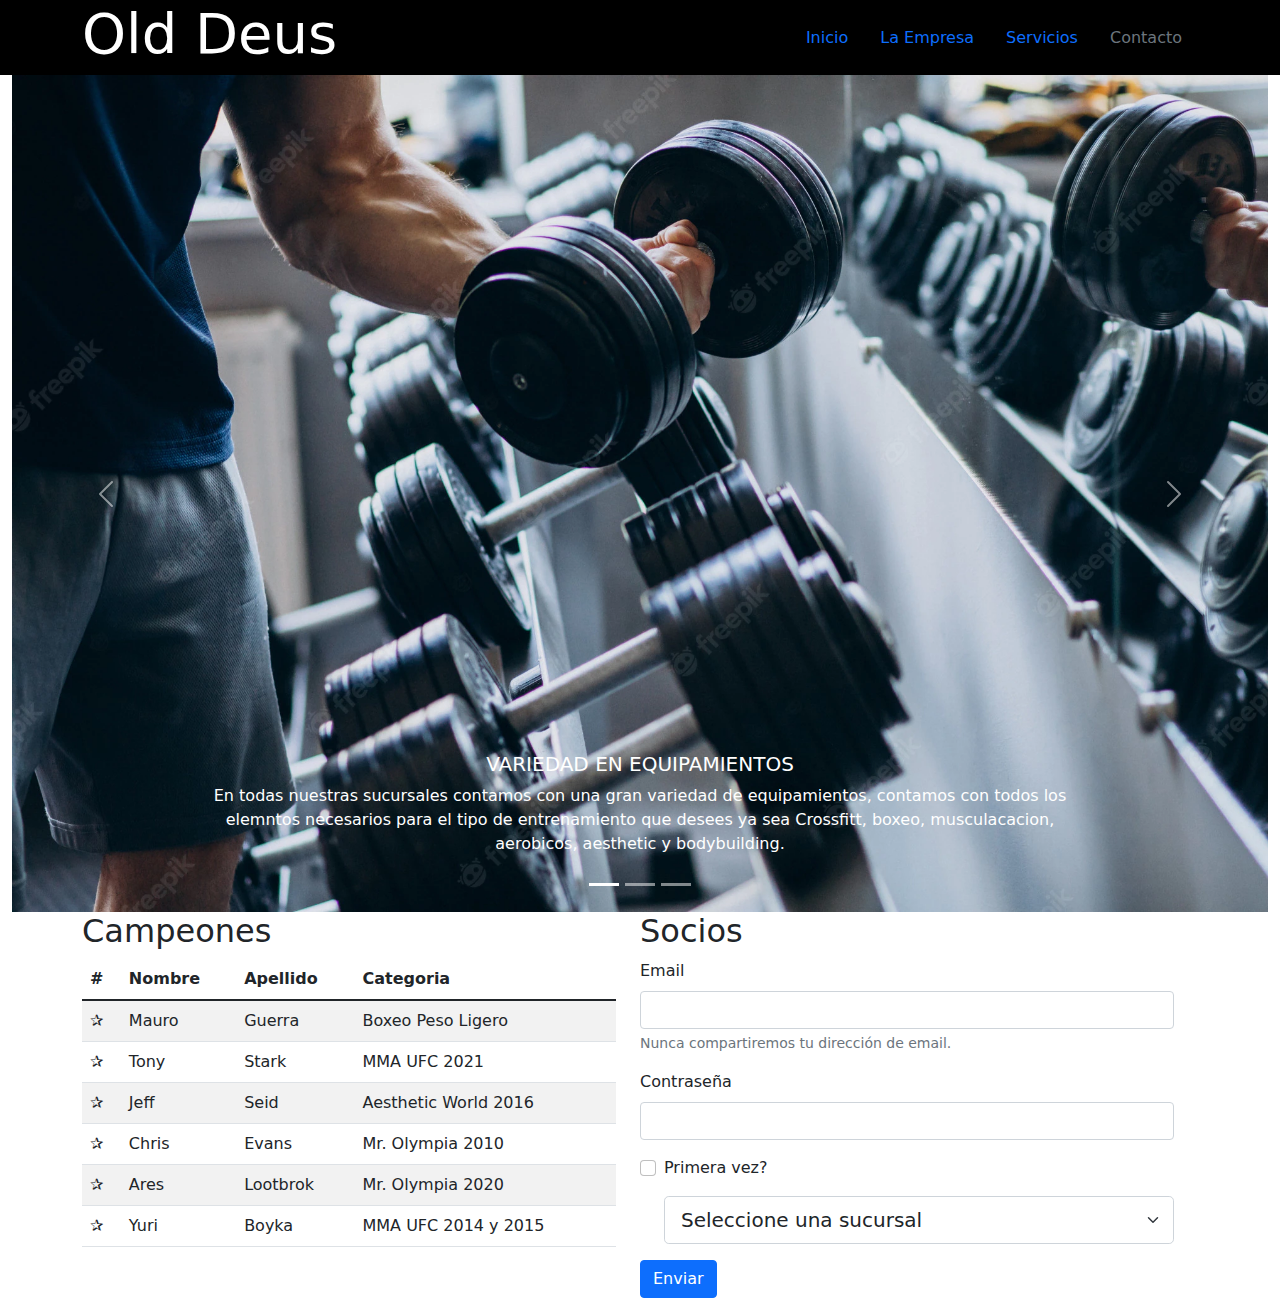
==== index.html @ 40e07544 "first commit" ====
<!doctype html>
<html lang="en">
  <head>

    <meta charset="utf-8">
    <meta name="viewport" content="width=device-width, initial-scale=1">


    <link href="css/bootstrap.min.css" rel="stylesheet">
    <link rel="stylesheet" href="css/style.css">

    <title>OLD DEUS GYM</title>
  </head>
  <body>
    <div class="container-fluid bg-black">
        <div class="container text-white">
            <div class="row">
                <div class="col-md-6">
                    <h1 class="display-4">Old Deus</h1>
                </div>
                <div class="col-md-6 d-flex align-items-center justify-content-end">
                    <ul class="nav">
                        <li class="nav-item">
                          <a class="nav-link active" aria-current="page" href="/html/index.html">Inicio</a>
                        </li>
                        <li class="nav-item">
                          <a class="nav-link" href="/html/indexfirst.html" target="_blank">La Empresa</a>
                        </li>
                        <li class="nav-item">
                          <a class="nav-link" href="#">Servicios</a>
                        </li>
                        <li class="nav-item">
                          <a class="nav-link disabled">Contacto</a>
                        </li>
                      </ul>
                </div>
            </div>
        </div> 
    </div>
    <div class="container-fluid m-0">
        <div class="row">
            <div class="col-md-12">
                <div id="carouselExampleCaptions" class="carousel slide" data-bs-ride="carousel">
                      <div class="carousel-indicators">
                        <button type="button" data-bs-target="#carouselExampleCaptions" data-bs-slide-to="0" class="active" aria-current="true" aria-label="Slide 1"></button>
                        <button type="button" data-bs-target="#carouselExampleCaptions" data-bs-slide-to="1" aria-label="Slide 2"></button>
                        <button type="button" data-bs-target="#carouselExampleCaptions" data-bs-slide-to="2" aria-label="Slide 3"></button>
                      </div>
                      <div class="carousel-inner">
                      <div class="carousel-item active">
                        <img src="/imagesBT/2.webp" class="d-block w-100" alt="...">
                      <div class="carousel-caption d-none d-md-block">
                          <h5>VARIEDAD EN EQUIPAMIENTOS</h5>
                          <p>En todas nuestras sucursales contamos con una gran variedad de equipamientos, contamos con todos los elemntos necesarios para el tipo de entrenamiento que desees ya sea Crossfitt, boxeo, musculacacion, aerobicos, aesthetic y bodybuilding.</p>
                      </div>
                      </div>
                      <div class="carousel-item">
                        <img src="/imagesBT/1.jpg" class="d-block w-100" alt="...">
                        <div class="carousel-caption d-none d-md-block">
                          <h5>AMBIENTACION</h5>
                          <p>Cada sucursal posee sus propias "personalidades" algunas cuentan, con bares dentro del complejo, ambietacion al natural para entrenamientos, naturaleza como plantas y hasta fuentes para los momentos de descanso o hasta de relajacion, centro de ventas, oficinas de nutruicionistas y mas. Te invitamos a que conozcas a cada una de ellas.</p>
                      </div>
                      </div>
                      <div class="carousel-item">
                        <img src="/imagesBT/3.png" class="d-block w-100" alt="...">
                      <div class="carousel-caption d-none d-md-block">
                          <h5>CENTRO DE ENTRENAMIENTO ATLETAS</h5>
                          <p>Contamos con un centro de entramiento especializado y acondicionado para los atletas que piensan en convertirse en profesionales, ya sea de Mr. Olympia, Boxeadores, MMA UFC, Profesores de Artes Marciales y Defensa personal. </p>
                    </div>
                    </div>
                    </div>
                    <button class="carousel-control-prev" type="button" data-bs-target="#carouselExampleCaptions" data-bs-slide="prev">
                      <span class="carousel-control-prev-icon" aria-hidden="true"></span>
                      <span class="visually-hidden">Previous</span>
                    </button>
                    <button class="carousel-control-next" type="button" data-bs-target="#carouselExampleCaptions" data-bs-slide="next">
                      <span class="carousel-control-next-icon" aria-hidden="true"></span>
                      <span class="visually-hidden">Next</span>
                    </button>
                  </div>
            </div>
        </div>
    </div>
    <div class="container">
    <div class="row">
          <div class="row">
            <div class="col-md-6">
                <h2>Campeones</h2>
                <table class="table table-striped table-hover">
                    <thead>
                      <tr>
                        <th scope="col">#</th>
                        <th scope="col">Nombre</th>
                        <th scope="col">Apellido</th>
                        <th scope="col">Categoria</th>
                      </tr>
                    </thead>
                    <tbody>
                      <tr>
                        <th scope="row">✰</th>
                        <td>Mauro</td>
                        <td>Guerra</td>
                        <td>Boxeo Peso Ligero</td>
                      </tr>
                      <tr>
                        <th scope="row">✰</th>
                        <td>Tony</td>
                        <td>Stark</td>
                        <td>MMA UFC 2021</td>
                      </tr>
                      <tr>
                        <th scope="row">✰</th>
                        <td>Jeff</td>
                        <td>Seid</td>
                        <td>Aesthetic World 2016</td>
                      </tr>
                      <tr>
                        <th scope="row">✰</th>
                        <td>Chris</td>
                        <td>Evans</td>
                        <td>Mr. Olympia 2010</td>
                      </tr>
                      <tr>
                        <th scope="row">✰</th>
                        <td>Ares</td>
                        <td>Lootbrok</td>
                        <td>Mr. Olympia 2020</td>
                      </tr>
                      <tr>
                        <th scope="row">✰</th>
                        <td>Yuri</td>
                        <td>Boyka</td>
                        <td>MMA UFC 2014 y 2015</td>
                      </tr>
                    </tbody>
                  </table>
            </div>
            <div class="col-md-6">
                <h2>Socios</h2>
                <form>
                    <div class="mb-3">
                      <label for="exampleInputEmail1" class="form-label">Email</label>
                      <input type="email" class="form-control" id="exampleInputEmail1" aria-describedby="emailHelp">
                      <div id="emailHelp" class="form-text">Nunca compartiremos tu dirección de email.</div>
                    </div>
                    <div class="mb-3">
                      <label for="exampleInputPassword1" class="form-label">Contraseña</label>
                      <input type="password" class="form-control" id="exampleInputPassword1">
                    </div>
                    <div class="mb-3 form-check">
                      <input type="checkbox" class="form-check-input" id="exampleCheck1">
                      <label class="form-check-label" for="exampleCheck1">Primera vez?</label>
                    </div>
                    <div class="mb-3 form-check">
                        <select class="form-select form-select-lg" aria-label="Default select example">
                            <option selected>Seleccione una sucursal</option>
                            <option value="1">Ramos Mejia</option>
                            <option value="2">Moron</option>
                            <option value="3">Congreso</option>
                        </select>
                    </div>
                    <button type="submit" class="btn btn-primary">Enviar</button>
                </form>
            </div>
        </div>
    </div>
  <script src="js/bootstrap.bundle.min.js"></script>
</body>
</html>
---- css/style.css ----
* {
    margin:0px;
    padding:0px;
}

.mi_color {
    background-color: blueviolet;
}
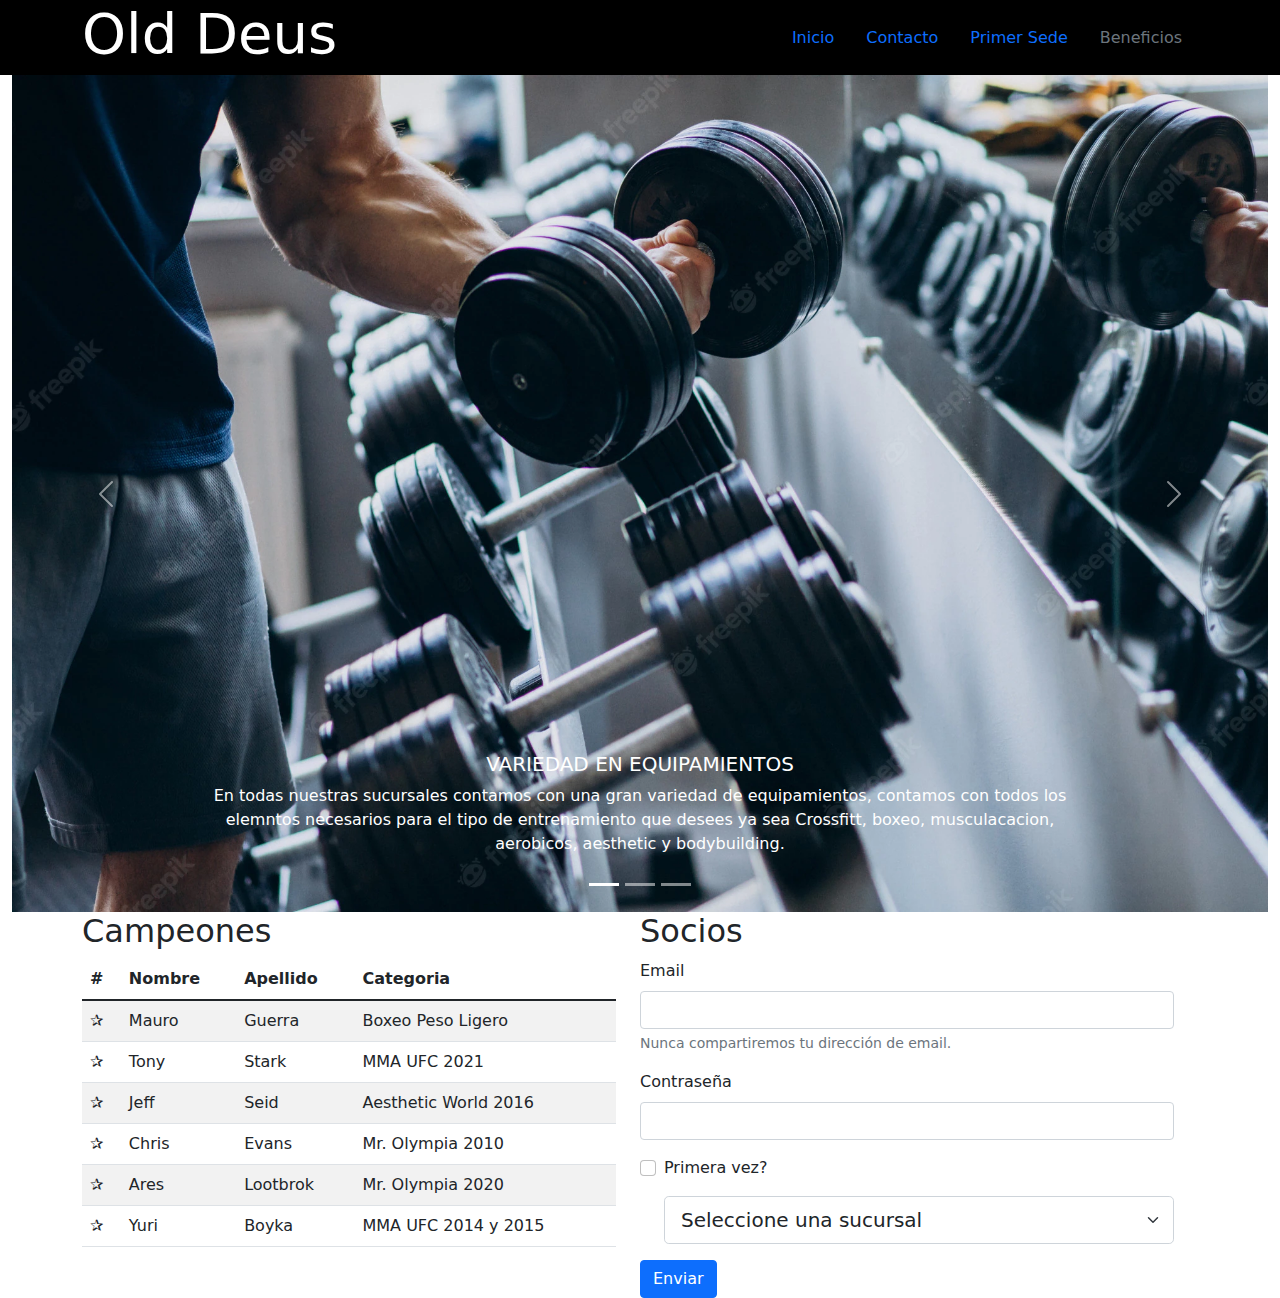
==== commit 594a85d0: "se actualizo" ====
--- a/index.html
+++ b/index.html
@@ -21,16 +21,16 @@
                 <div class="col-md-6 d-flex align-items-center justify-content-end">
                     <ul class="nav">
                         <li class="nav-item">
-                          <a class="nav-link active" aria-current="page" href="/html/index.html">Inicio</a>
+                          <a class="nav-link active" aria-current="page" href="/html/inicio.html">Inicio</a>
                         </li>
                         <li class="nav-item">
-                          <a class="nav-link" href="/html/indexfirst.html" target="_blank">La Empresa</a>
+                          <a class="nav-link" href="/html/contacto.html">Contacto</a>
                         </li>
                         <li class="nav-item">
-                          <a class="nav-link" href="#">Servicios</a>
+                          <a class="nav-link" href="/html/gymramosmejia.html">Primer Sede</a>
                         </li>
                         <li class="nav-item">
-                          <a class="nav-link disabled">Contacto</a>
+                          <a class="nav-link disabled">Beneficios</a>
                         </li>
                       </ul>
                 </div>
@@ -48,21 +48,21 @@
                       </div>
                       <div class="carousel-inner">
                       <div class="carousel-item active">
-                        <img src="/imagesBT/2.webp" class="d-block w-100" alt="...">
+                        <img src="/images/imagesBT/2.webp" class="d-block w-100" alt="...">
                       <div class="carousel-caption d-none d-md-block">
                           <h5>VARIEDAD EN EQUIPAMIENTOS</h5>
                           <p>En todas nuestras sucursales contamos con una gran variedad de equipamientos, contamos con todos los elemntos necesarios para el tipo de entrenamiento que desees ya sea Crossfitt, boxeo, musculacacion, aerobicos, aesthetic y bodybuilding.</p>
                       </div>
                       </div>
                       <div class="carousel-item">
-                        <img src="/imagesBT/1.jpg" class="d-block w-100" alt="...">
+                        <img src="/images/imagesBT/1.jpg" class="d-block w-100" alt="...">
                         <div class="carousel-caption d-none d-md-block">
                           <h5>AMBIENTACION</h5>
                           <p>Cada sucursal posee sus propias "personalidades" algunas cuentan, con bares dentro del complejo, ambietacion al natural para entrenamientos, naturaleza como plantas y hasta fuentes para los momentos de descanso o hasta de relajacion, centro de ventas, oficinas de nutruicionistas y mas. Te invitamos a que conozcas a cada una de ellas.</p>
                       </div>
                       </div>
                       <div class="carousel-item">
-                        <img src="/imagesBT/3.png" class="d-block w-100" alt="...">
+                        <img src="/images/imagesBT/3.png" class="d-block w-100" alt="...">
                       <div class="carousel-caption d-none d-md-block">
                           <h5>CENTRO DE ENTRENAMIENTO ATLETAS</h5>
                           <p>Contamos con un centro de entramiento especializado y acondicionado para los atletas que piensan en convertirse en profesionales, ya sea de Mr. Olympia, Boxeadores, MMA UFC, Profesores de Artes Marciales y Defensa personal. </p>
--- a/css/style.css
+++ b/css/style.css
@@ -4,5 +4,5 @@
 }
 
 .mi_color {
-    background-color: blueviolet;
+    background-color: black
 }